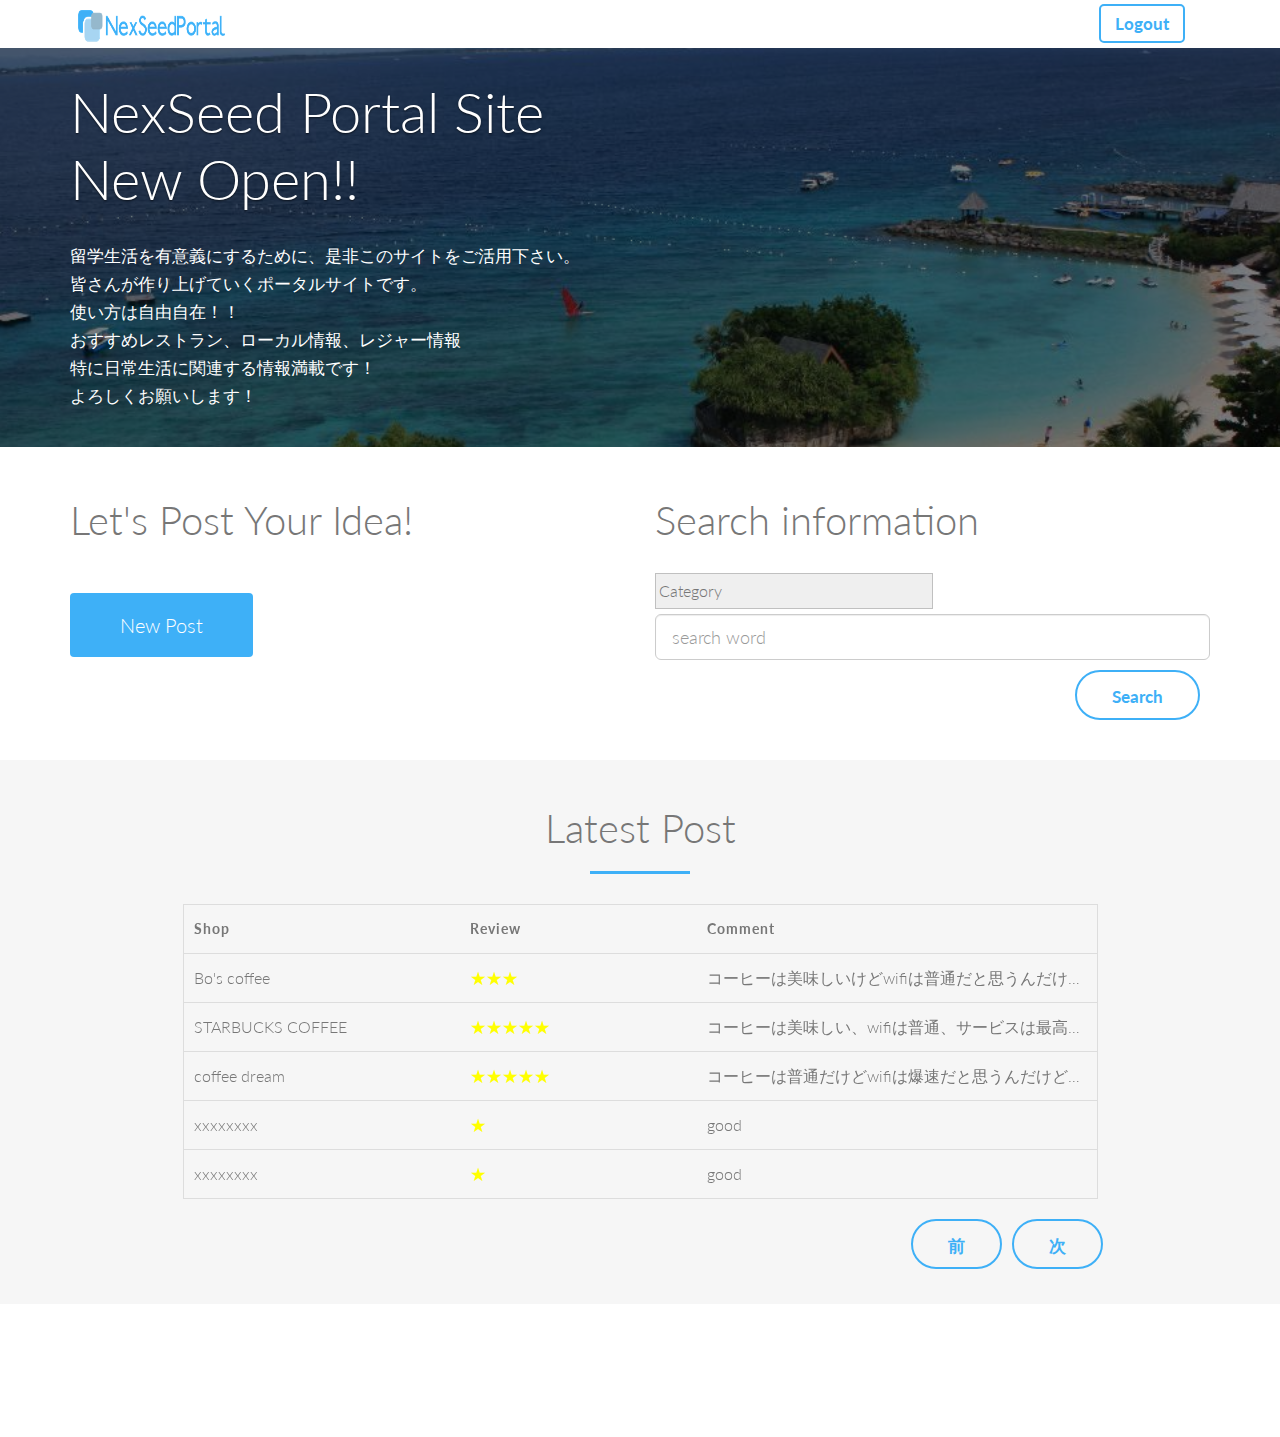
==== design/index.html @ 10ab0c8d "★の色変更 color: #ffff00" ====
<!DOCTYPE html>
<html lang="ja">
<head>

<!-- /.website title -->
<title>NexSeed Portal</title>
<meta name="viewport" content="width=device-width, initial-scale=1, maximum-scale=1, user-scalable=no">
<meta charset="UTF-8">

<!-- CSS Files -->
<link href="../asset/css/bootstrap.css" rel="stylesheet" media="screen"><link href="../asset/css/font-awesome.css" rel="stylesheet">
<link href="../asset/fonts/icon-7-stroke/css/pe-icon-7-stroke.css" rel="stylesheet">
<link href="../asset/css/animate.css" rel="stylesheet" media="screen">
<link href="../asset/css/owl.theme.css" rel="stylesheet">
<link href="../asset/css/owl.carousel.css" rel="stylesheet">

<!-- Colors -->
<link href="../asset/css/css-index.css" rel="stylesheet" media="screen">
<!-- <link href="css/css-index-green.css" rel="stylesheet" media="screen"> -->
<!-- <link href="css/css-index-purple.css" rel="stylesheet" media="screen"> -->
<!-- <link href="css/css-index-red.css" rel="stylesheet" media="screen"> -->
<!-- <link href="css/css-index-orange.css" rel="stylesheet" media="screen"> -->
<!-- <link href="css/css-index-yellow.css" rel="stylesheet" media="screen"> -->

<!-- Google Fonts -->
<link rel="stylesheet" href="http://fonts.googleapis.com/css?family=Lato:100,300,400,700,900,100italic,300italic,400italic,700italic,900italic" />

</head>
  
<body data-spy="scroll" data-target="#navbar-scroll">
	<!-- さとしさん担当 -->
<div id="menu">
	<nav class="navbar-wrapper navbar-default" role="navigation">
		<div class="container">
			  <div class="navbar-header">
				<!-- <button type="button" class="navbar-toggle" data-toggle="collapse" data-target=".navbar-backyard">
				  <span class="sr-only">Toggle navigation</span>
				  <span class="icon-bar"></span>
				  <span class="icon-bar"></span>
				  <span class="icon-bar"></span>
				</button> -->
				<a class="navbar-brand site-name" href="#"><img src="../asset/images/nex.png" alt="logo"></a>
			  </div>
	 		<!-- NAVIGATION -->
			  <div id="navbar-scroll" class="collapse navbar-collapse navbar-backyard navbar-right">
				<ul class="nav navbar-nav">
				<li>
					<div class="btn-section"><a href="join/index.html" button type="button" class="btn-default2">Logout</a></div>
				</li>
				</ul>
			  </div>
		</div>
	</nav>
</div>

<div id="preloader"></div>
<div id="top"></div>

<!-- /.parallax full screen background image -->
<div class="fullscreen landing parallax" style="background-image:url('../asset/images/top_image.jpg');" data-img-width="2000" data-img-height="1333" data-diff="100">
	
	<div class="overlay">
		<div class="container">
			<div class="row">
				<div class="col-md-7">
					<!-- /.main title -->
						<h1 class="wow fadeInLeft">
						NexSeed Portal Site<br>New Open!!
						</h1>

					<!-- /.header paragraph -->
					<div class="landing-text wow fadeInUp">
						<p>留学生活を有意義にするために、是非このサイトをご活用下さい。<br>
						皆さんが作り上げていくポータルサイトです。<br>
						使い方は自由自在！！<br>
						おすすめレストラン、ローカル情報、レジャー情報<br>
						特に日常生活に関連する情報満載です！<br>
						よろしくお願いします！</p>
					</div>

				</div>
			</div>
		</div> 
	</div> 
</div>
 



<!-- /.intro section -->
<div id="intro">
	<div class="container">
		<div class="row">
			<!-- /.intro content -->
			<form method="get" action="" role="form" name="search">
				<div class="new-post col-md-6 wow slideInRight">
					<h2>Let's Post Your Idea!</h2>
					<div class="download-cta wow fadeInLeft">
					<a class="btn-secondary" href="add.html">New Post</a>
					</div>
				</div>
				<div class="search col-md-6 wow slideInRight">
					<h2>Search information</h2>
					<div class="btn-section dropdown fadeInLeft">
						<select class="category" name="category">
							<option value="1">Category</option>
							<option value="2">レストラン</option>
							<option value="3">スーパー</option>
							<option value="4">商業施設</option>
							<option value="5">レジャー</option>
						</select>
						<input type="text" name="search" placeholder="search word" class="form-control input-lg" value="">
						<a href="#1st"><input type="button" class="btn-default" value="Search"></a>
					</div>
				</div>
			</form>
		</div>
	</div>
</div>

<!-- /.feature section -->
<div id="feature">
	<div class="container">
		<div class="text-center">
			<h2 id="1st" class="wow fadeInLeft">Latest Post</h2>
			<div class="title-line wow fadeInRight"></div>
		</div>
		<div class="row">
			<div class="col-sm-10 col-sm-offset-1">	
			   <div id="owl-testi" class="owl-carousel owl-theme wow fadeInUp">
					<!-- /.testimonial 1 -->
					<div class="testi-item">
						<div class="box">
							<table class="list">
								<thead>
									<tr>
										<th>Shop</th>
										<th>Review</th>
										<th>Comment</th>
									</tr>
								</thead>
								<tbody class="list-body text-overflow">
									<tr data-href="show.html">
										<td data-label="shop">Bo's coffee</td>
										<td class="review" data-label="review">★★★</td>
										<td data-label="comment">コーヒーは美味しいけどwifiは普通だと思うんだけどどちらかといえばそうではないかもしれない</td>
									</tr>
									<tr data-href="show.html">
										<td data-label="shop">STARBUCKS COFFEE</td>
										<td class="review" data-label="review">★★★★★</td>
										<td data-label="comment">コーヒーは美味しい、wifiは普通、サービスは最高だと思うんだけどどちらかといえばそうではないかもしれない</td>
									</tr>
									<tr data-href="show.html">
										<td data-label="shop">coffee dream</td>
										<td class="review" data-label="review">★★★★★</td>
										<td data-label="comment">コーヒーは普通だけどwifiは爆速だと思うんだけどどちらかといえばそうではないかもしれない</td>
									</tr>
									<tr data-href="show.html">
										<td data-label="shop">xxxxxxxx</td>
										<td class="review" data-label="review">★</td>
										<td data-label="comment">good</td>
									</tr>
									<tr data-href="show.html">
										<td data-label="shop">xxxxxxxx</td>
										<td class="review" data-label="review">★</td>
										<td data-label="comment">good</td>
									</tr>
								</tbody>
							</table>
						</div>
					</div>
				</div>
				<div class="btn-section">
					<a href="" class="btn-default" style="float:right">次</a>
					<a href="" class="btn-default" style="float:right">前</a>
				</div>
			</div>	
		</div>
	</div>
</div>

<!-- /.testimonial section -->
<!-- <div id="testi">
	<div class="container">	
	</div>
</div>
 --><!-- /.footer -->
<footer id="footer">
	<div class="container">
		<div class="col-sm-4 col-sm-offset-4">
			<!-- /.social links -->
				<div class="social text-center">
					<ul>
						<li><a class="wow fadeInUp" href="https://twitter.com/NexSeed_Cebu?lang=ja" target="_blank"><i class="fa fa-twitter"></i></a></li>
						<li><a class="wow fadeInUp" href="https://www.facebook.com/NexSeed/?ref=br_rs" target="_blank" data-wow-delay="0.2s"><i class="fa fa-facebook"></i></a></li>
					</ul>
				</div>	
			<div class="text-center wow fadeInUp" style="font-size: 14px;">Copyright Nexseed Portal 2016</div>
			<a href="#" class="scrollToTop"><i class="pe-7s-up-arrow pe-va"></i></a>
		</div>	
	</div>	
</footer>
	
	<!-- /.javascript files -->
    <script src="../asset/js/jquery.js"></script>
    <script src="../asset/js/bootstrap.js"></script>
    <script src="../asset/js/custom.js"></script>
    <script src="../asset/js/jquery.sticky.js"></script>
	<script src="../asset/js/wow.min.js"></script>
	<script src="../asset/js/owl.carousel.min.js"></script>
	<script>
		new WOW().init();
	</script>
  </body>
</html>
---- asset/fonts/icon-7-stroke/css/pe-icon-7-stroke.css ----
@font-face {
	font-family: 'Pe-icon-7-stroke';
	src:url('../fonts/Pe-icon-7-stroke.eot?-2irksn');
	src:url('../fonts/Pe-icon-7-stroke.eot?#iefix-2irksn') format('embedded-opentype'),
		url('../fonts/Pe-icon-7-stroke.woff?-2irksn') format('woff'),
		url('../fonts/Pe-icon-7-stroke.ttf?-2irksn') format('truetype'),
		url('../fonts/Pe-icon-7-stroke.svg?-2irksn#Pe-icon-7-stroke') format('svg');
	font-weight: normal;
	font-style: normal;
}

[class^="pe-7s-"], [class*=" pe-7s-"] {
	display: inline-block;
	font-family: 'Pe-icon-7-stroke';
	speak: none;
	font-style: normal;
	font-weight: normal;
	font-variant: normal;
	text-transform: none;
	line-height: 1;

	/* Better Font Rendering =========== */
	-webkit-font-smoothing: antialiased;
	-moz-osx-font-smoothing: grayscale;
}

.pe-7s-cloud-upload:before {
	content: "\e68a";
}
.pe-7s-cash:before {
	content: "\e68c";
}
.pe-7s-close:before {
	content: "\e680";
}
.pe-7s-bluetooth:before {
	content: "\e68d";
}
.pe-7s-cloud-download:before {
	content: "\e68b";
}
.pe-7s-way:before {
	content: "\e68e";
}
.pe-7s-close-circle:before {
	content: "\e681";
}
.pe-7s-id:before {
	content: "\e68f";
}
.pe-7s-angle-up:before {
	content: "\e682";
}
.pe-7s-wristwatch:before {
	content: "\e690";
}
.pe-7s-angle-up-circle:before {
	content: "\e683";
}
.pe-7s-world:before {
	content: "\e691";
}
.pe-7s-angle-right:before {
	content: "\e684";
}
.pe-7s-volume:before {
	content: "\e692";
}
.pe-7s-angle-right-circle:before {
	content: "\e685";
}
.pe-7s-users:before {
	content: "\e693";
}
.pe-7s-angle-left:before {
	content: "\e686";
}
.pe-7s-user-female:before {
	content: "\e694";
}
.pe-7s-angle-left-circle:before {
	content: "\e687";
}
.pe-7s-up-arrow:before {
	content: "\e695";
}
.pe-7s-angle-down:before {
	content: "\e688";
}
.pe-7s-switch:before {
	content: "\e696";
}
.pe-7s-angle-down-circle:before {
	content: "\e689";
}
.pe-7s-scissors:before {
	content: "\e697";
}
.pe-7s-wallet:before {
	content: "\e600";
}
.pe-7s-safe:before {
	content: "\e698";
}
.pe-7s-volume2:before {
	content: "\e601";
}
.pe-7s-volume1:before {
	content: "\e602";
}
.pe-7s-voicemail:before {
	content: "\e603";
}
.pe-7s-video:before {
	content: "\e604";
}
.pe-7s-user:before {
	content: "\e605";
}
.pe-7s-upload:before {
	content: "\e606";
}
.pe-7s-unlock:before {
	content: "\e607";
}
.pe-7s-umbrella:before {
	content: "\e608";
}
.pe-7s-trash:before {
	content: "\e609";
}
.pe-7s-tools:before {
	content: "\e60a";
}
.pe-7s-timer:before {
	content: "\e60b";
}
.pe-7s-ticket:before {
	content: "\e60c";
}
.pe-7s-target:before {
	content: "\e60d";
}
.pe-7s-sun:before {
	content: "\e60e";
}
.pe-7s-study:before {
	content: "\e60f";
}
.pe-7s-stopwatch:before {
	content: "\e610";
}
.pe-7s-star:before {
	content: "\e611";
}
.pe-7s-speaker:before {
	content: "\e612";
}
.pe-7s-signal:before {
	content: "\e613";
}
.pe-7s-shuffle:before {
	content: "\e614";
}
.pe-7s-shopbag:before {
	content: "\e615";
}
.pe-7s-share:before {
	content: "\e616";
}
.pe-7s-server:before {
	content: "\e617";
}
.pe-7s-search:before {
	content: "\e618";
}
.pe-7s-film:before {
	content: "\e6a5";
}
.pe-7s-science:before {
	content: "\e619";
}
.pe-7s-disk:before {
	content: "\e6a6";
}
.pe-7s-ribbon:before {
	content: "\e61a";
}
.pe-7s-repeat:before {
	content: "\e61b";
}
.pe-7s-refresh:before {
	content: "\e61c";
}
.pe-7s-add-user:before {
	content: "\e6a9";
}
.pe-7s-refresh-cloud:before {
	content: "\e61d";
}
.pe-7s-paperclip:before {
	content: "\e69c";
}
.pe-7s-radio:before {
	content: "\e61e";
}
.pe-7s-note2:before {
	content: "\e69d";
}
.pe-7s-print:before {
	content: "\e61f";
}
.pe-7s-network:before {
	content: "\e69e";
}
.pe-7s-prev:before {
	content: "\e620";
}
.pe-7s-mute:before {
	content: "\e69f";
}
.pe-7s-power:before {
	content: "\e621";
}
.pe-7s-medal:before {
	content: "\e6a0";
}
.pe-7s-portfolio:before {
	content: "\e622";
}
.pe-7s-like2:before {
	content: "\e6a1";
}
.pe-7s-plus:before {
	content: "\e623";
}
.pe-7s-left-arrow:before {
	content: "\e6a2";
}
.pe-7s-play:before {
	content: "\e624";
}
.pe-7s-key:before {
	content: "\e6a3";
}
.pe-7s-plane:before {
	content: "\e625";
}
.pe-7s-joy:before {
	content: "\e6a4";
}
.pe-7s-photo-gallery:before {
	content: "\e626";
}
.pe-7s-pin:before {
	content: "\e69b";
}
.pe-7s-phone:before {
	content: "\e627";
}
.pe-7s-plug:before {
	content: "\e69a";
}
.pe-7s-pen:before {
	content: "\e628";
}
.pe-7s-right-arrow:before {
	content: "\e699";
}
.pe-7s-paper-plane:before {
	content: "\e629";
}
.pe-7s-delete-user:before {
	content: "\e6a7";
}
.pe-7s-paint:before {
	content: "\e62a";
}
.pe-7s-bottom-arrow:before {
	content: "\e6a8";
}
.pe-7s-notebook:before {
	content: "\e62b";
}
.pe-7s-note:before {
	content: "\e62c";
}
.pe-7s-next:before {
	content: "\e62d";
}
.pe-7s-news-paper:before {
	content: "\e62e";
}
.pe-7s-musiclist:before {
	content: "\e62f";
}
.pe-7s-music:before {
	content: "\e630";
}
.pe-7s-mouse:before {
	content: "\e631";
}
.pe-7s-more:before {
	content: "\e632";
}
.pe-7s-moon:before {
	content: "\e633";
}
.pe-7s-monitor:before {
	content: "\e634";
}
.pe-7s-micro:before {
	content: "\e635";
}
.pe-7s-menu:before {
	content: "\e636";
}
.pe-7s-map:before {
	content: "\e637";
}
.pe-7s-map-marker:before {
	content: "\e638";
}
.pe-7s-mail:before {
	content: "\e639";
}
.pe-7s-mail-open:before {
	content: "\e63a";
}
.pe-7s-mail-open-file:before {
	content: "\e63b";
}
.pe-7s-magnet:before {
	content: "\e63c";
}
.pe-7s-loop:before {
	content: "\e63d";
}
.pe-7s-look:before {
	content: "\e63e";
}
.pe-7s-lock:before {
	content: "\e63f";
}
.pe-7s-lintern:before {
	content: "\e640";
}
.pe-7s-link:before {
	content: "\e641";
}
.pe-7s-like:before {
	content: "\e642";
}
.pe-7s-light:before {
	content: "\e643";
}
.pe-7s-less:before {
	content: "\e644";
}
.pe-7s-keypad:before {
	content: "\e645";
}
.pe-7s-junk:before {
	content: "\e646";
}
.pe-7s-info:before {
	content: "\e647";
}
.pe-7s-home:before {
	content: "\e648";
}
.pe-7s-help2:before {
	content: "\e649";
}
.pe-7s-help1:before {
	content: "\e64a";
}
.pe-7s-graph3:before {
	content: "\e64b";
}
.pe-7s-graph2:before {
	content: "\e64c";
}
.pe-7s-graph1:before {
	content: "\e64d";
}
.pe-7s-graph:before {
	content: "\e64e";
}
.pe-7s-global:before {
	content: "\e64f";
}
.pe-7s-gleam:before {
	content: "\e650";
}
.pe-7s-glasses:before {
	content: "\e651";
}
.pe-7s-gift:before {
	content: "\e652";
}
.pe-7s-folder:before {
	content: "\e653";
}
.pe-7s-flag:before {
	content: "\e654";
}
.pe-7s-filter:before {
	content: "\e655";
}
.pe-7s-file:before {
	content: "\e656";
}
.pe-7s-expand1:before {
	content: "\e657";
}
.pe-7s-exapnd2:before {
	content: "\e658";
}
.pe-7s-edit:before {
	content: "\e659";
}
.pe-7s-drop:before {
	content: "\e65a";
}
.pe-7s-drawer:before {
	content: "\e65b";
}
.pe-7s-download:before {
	content: "\e65c";
}
.pe-7s-display2:before {
	content: "\e65d";
}
.pe-7s-display1:before {
	content: "\e65e";
}
.pe-7s-diskette:before {
	content: "\e65f";
}
.pe-7s-date:before {
	content: "\e660";
}
.pe-7s-cup:before {
	content: "\e661";
}
.pe-7s-culture:before {
	content: "\e662";
}
.pe-7s-crop:before {
	content: "\e663";
}
.pe-7s-credit:before {
	content: "\e664";
}
.pe-7s-copy-file:before {
	content: "\e665";
}
.pe-7s-config:before {
	content: "\e666";
}
.pe-7s-compass:before {
	content: "\e667";
}
.pe-7s-comment:before {
	content: "\e668";
}
.pe-7s-coffee:before {
	content: "\e669";
}
.pe-7s-cloud:before {
	content: "\e66a";
}
.pe-7s-clock:before {
	content: "\e66b";
}
.pe-7s-check:before {
	content: "\e66c";
}
.pe-7s-chat:before {
	content: "\e66d";
}
.pe-7s-cart:before {
	content: "\e66e";
}
.pe-7s-camera:before {
	content: "\e66f";
}
.pe-7s-call:before {
	content: "\e670";
}
.pe-7s-calculator:before {
	content: "\e671";
}
.pe-7s-browser:before {
	content: "\e672";
}
.pe-7s-box2:before {
	content: "\e673";
}
.pe-7s-box1:before {
	content: "\e674";
}
.pe-7s-bookmarks:before {
	content: "\e675";
}
.pe-7s-bicycle:before {
	content: "\e676";
}
.pe-7s-bell:before {
	content: "\e677";
}
.pe-7s-battery:before {
	content: "\e678";
}
.pe-7s-ball:before {
	content: "\e679";
}
.pe-7s-back:before {
	content: "\e67a";
}
.pe-7s-attention:before {
	content: "\e67b";
}
.pe-7s-anchor:before {
	content: "\e67c";
}
.pe-7s-albums:before {
	content: "\e67d";
}
.pe-7s-alarm:before {
	content: "\e67e";
}
.pe-7s-airplay:before {
	content: "\e67f";
}
---- asset/css/css-index.css ----
/**
* Backyard
* Landing Page Template
* Author: MoxDesign - http://www.moxdesign.com
**/

html, body {
	width: 100%;
	overflow-x: hidden;
}
body {
	height:100%;
	font-family: "Lato", "Serif";
	font-weight: 300;
	padding:0;
	margin:0;
	font-size:16px;
	line-height: 28px;
	color: #777; 
	background: #fff;
	overflow-x:hidden;
	position: relative;
}
h1 { font-size: 3em; line-height:1.2em; margin:0 0 .3em; }
h2 { font-size: 1.8em; line-height:1.4em; margin:0 0 .3em;  }
h3 { font-size: 1.4em; line-height:1.4em; }
h4 { font-size: 1.25em; line-height:1.4em;}
h5 { font-size: 1.1em; line-height:1.4em; }
h6 { font-size: 1em; line-height:1.2em; }

h1 a, h2 a, h3 a, h4 a, h5 a, h6 a {
	text-decoration: none
}	 
p { 
	padding: 0 0 1em;
	margin:0;
}
a {
	color: #3eb0f7;
	outline: 0;
	font-weight: bold;
	-webkit-transition: all .8s ease;
	transition: all .8s ease;
} 
a:hover {
	text-decoration: none;
	color: #1f2222;
	-webkit-transition: all .8s ease;
	transition: all .8s ease;
}
.highlight {
	color: #3eb0f7;
}
#preloader { 
	position: fixed; 
	left: 0; 
	top: 0; 
	z-index: 999; 
	width: 100%; 
	height: 100%; 
	overflow: visible; 
	background: #fff url(../images/loading.gif) no-repeat center center;
}
.fullscreen {
    width:100%;
    min-height:100%;
	background-repeat:no-repeat;
    background-position:50% 50%;
    background-position:50% 50%\9 !important;
}
.overlay {
    background-color: rgba(0, 0, 0, 0.5);
    position: relative;
    width: 100%;
    height: 100%;
    display: block;
}
#menu {
	z-index: 99;
}
.navbar-default {
	background: rgba(255, 255, 255, 0.95);
	box-shadow: 0px 0.5px 2px #cecece;
}
.navbar-default .navbar-brand {
    padding: 7px;
}
.navbar-default .navbar-nav > li > a {
    color: #777;
	font-weight: 500;
}
.navbar-default .navbar-nav > li > a:hover,
.navbar-default .navbar-nav > li > a:focus {
    color: #3eb0f7;
}
.navbar-default .navbar-nav > .active > a, 
.navbar-default .navbar-nav > .active > a:hover, 
.navbar-default .navbar-nav > .active > a:focus {
	background: transparent;
    color: #3eb0f7;
}
.btn-default {
	font-size: 17px;
	margin: 10px 0 10px;
	margin-right: 10px;
	line-height: 20px;
	padding: 15px 35px;
	height: 50px;
	border: 2px solid #3eb0f7;
	background: transparent;
	transition: all 0.4s;
	color: #3eb0f7;
	border-radius: 100px;
	font-weight:bold;
	float: right;
}

.btn-default2 {
	font-size: 17px;
 	margin: 10px 0 10px;
 	margin-right: 10px;
 	line-height: 20px;
 	padding: 7px 14px;
 	height: 50px;
 	border: 2px solid #3eb0f7;
 	background: transparent;
 	transition: all 0.4s;
	color: #3eb0f7;
	border-radius: 5px;
}


.btn-default:hover, .btn-default:focus, .btn-default:active, .btn-default.active, .open > .dropdown-toggle.btn-default {
	border: 2px solid #3eb0f7;
	background: #3eb0f7;
	color: white;
}

.btn-default2:hover, .btn-default2:focus, .btn-default2:active, .btn-default2.active, .open > .dropdown-toggle.btn-default2 {
	border: 2px solid #3eb0f7;
	background: #3eb0f7;
	color: white;
}

.btn-primary {
	font-size: 17px;
	margin: 30px 0 10px;
	margin-right: 10px;
	line-height: 20px;
	padding: 15px 35px;
	height: 50px;
	border: 2px solid #3eb0f7;
	background: #3eb0f7;
	transition: all 0.4s;
	color: white;
	border-radius: 100px;
}
.btn-primary:hover, .btn-primary:focus, .btn-primary:active, .btn-primary.active, .open > .dropdown-toggle.btn-primary {
	border: 2px solid #3eb0f7;
	background: transparent;
	color: #3eb0f7;
}
.btn-secondary {
	font-size: 20px;
	font-weight: 300;
	line-height: 20px;
	padding: 20px 50px;
	height: 65px;
	border: none;
	background: #3eb0f7;
	transition: all 0.4s;
	color: white;
	border-radius: 4px;
}

.btn-secondary:hover, .btn-secondary:focus, .btn-secondary:active, .btn-secondary.active, .open > .dropdown-toggle.btn-secondary {
	background: #1f96e0;
	color: white
}

.site-name img {
	width: 150px; 
	height: 37px
}
.logo {
	margin: 100px 0 40px 0;
}
.logo img{
	width: 150px; 
	height: 37px
}
.landing h1{
	font-size: 56px;
	font-weight: 300;
	color: #fff;
	margin: 30px 0 30px 0;
	text-shadow: 0 1px 2px rgba(0, 0, 0, .6);
}
.landing p, .landing h2 {
	color: #fff;
}
.landing-text {
	margin-bottom: 20px;
}
.landing-text p {
	font-size: 17px !important; 
}
.head-btn {
	margin-bottom: 150px;
}
.option {
	text-transform: uppercase;
	padding: 5px;
	min-width: 80px;
	margin-right: 5px;
	transition: all 0.4s;
	font-size: 14px;
	color: #fff;
}
.signup-header {
	margin: 150px 0 100px;
	background: rgba(255,255,255,0.2);
	border-radius: 4px;
	padding-left: 20px;
	padding-right: 20px;
	padding-bottom: 75px;
}
.signup-header h3{
	padding: 20px 0 10px;
	color: white;
	font-weight: 300;
}
.form-header input {
	position: relative;
	padding: 5px 15px;
}
.form-header .form-control {
	border-radius: 0;
	border: solid 1px #dadada;
	background-color: #fff;
	color: #333;
	height: 55px;
}
.form-header .btn {
	border-radius: 0;
	height: 55px;
	width: 47%;
	background-color: #3eb0f7;
	color: white;
	font-size: 17px !important;
	padding: 0 33px;
	border: none;
	margin: 0;
	-webkit-transition: all .8s ease;
	transition: all .8s ease;
}
.form-header .btn:hover {
	background-color: #1f96e0;
	-webkit-transition: all .8s ease;
	transition: all .8s ease;
}
.privacy {
	padding-top: 0;
	font-size: 13px;
}
.signup-header p {
	color: white;
}
.privacy a {
	text-decoration: underline;
	color: white;
	font-weight: 300;
}
#policy {
	padding: 100px 0 70px;
}
#intro {
	padding: 30px 0 30px;
}
#intro h2 {
	font-size: 40px;
	font-weight: 300;
	margin: 15px 0 15px 0;
}
.intro-pic {
	margin-top: 20px;
}
.btn-section {
	padding-top: 10px;
	padding-bottom: 10px;
}
#feature {
	padding-top: 25px;
	padding-bottom: 25px;
	background: #f6f6f6;
}
#feature h2 {
	margin: 15px 0 15px 0;
	font-size: 40px;
	font-weight: 300;
}
#feature .feature-title p {
	font-size: 18px;
}
.row-feat {
	padding-top: 50px;
}
.feat-list {
	margin-top: 40px;
}
.feat-list i {
	font-size: 48px;
	float: left;
	width: 20%;
	color: #555;
	height: 100%;
	position: relative;
	opacity: 0.6;
	-webkit-transition: all .8s ease;
	transition: all .8s ease;
}
.feat-list:hover i {
	color: #3eb0f7;
	-webkit-transition: all .8s ease;
	transition: all .8s ease;
}
#feature .inner {
	float: left;
	display: inline-block;
	width: 80%;
}
#feature-2 {
	padding: 100px 0 100px;
}
#feature-2 h2 {
	font-size: 40px;
	font-weight: 300;
	margin: 15px 0 15px 0;
}
.feature-2-pic {
	margin-top: 20px;
}
.subscribe {
	color: #fff;
}
.subscribe p {
	margin: 30px auto 30px;
}
.subscribe-form {
	max-width: 400px;
	margin: 50px auto 150px;
	text-align: center;
	overflow: hidden;
}
.subscribe-form form {
	position: relative;
}
.subscribe-form input {
	max-width: 85%;
	position: relative;
	padding: 5px 25px;
}
.subscribe-form .form-control {
	border-radius: 4px 0 0 4px;
	border: none;
	background-color: rgba(255, 255, 255, 0.6);
	color: #333;
	font-size: 1.2em;
	height: 55px;
	width: 50%;
}
.subscribe-form button {
	border-radius: 0 4px 4px 0;
	background-color: #3eb0f7;
	color: #ffffff;
	font-size: 1em;
	line-height: 52px;
	position: absolute;
	top: 0px;
	right: 0px;
	padding: 0 30px;
	margin: 0;
	-webkit-transition: all .8s ease;
	transition: all .8s ease;
}
.subscribe-form .btn {
	height: 55px;
}
.subscribe-form .btn:hover {
	background-color: #1f96e0;
	color: #fff;
	-webkit-transition: all .8s ease;
	transition: all .8s ease;
}
.subscribe-form .form-control::-webkit-input-placeholder {
	color: #333;
}
.subscribe-form .form-control:-moz-placeholder { 
	color: #333;  
}
.subscribe-form .form-control::-moz-placeholder { 
	color: #333;  
}
.subscribe-form .form-control:-ms-input-placeholder {  
	color: #333;  
}
#package {
	padding-top: 100px;
}
.title-line {
    width: 100px;
    height: 3px;
    margin: 0 auto;
    background: #3eb0f7;
}
.price-box {
	border: solid 1px #d1d1d1;
}
.package-option {
	padding: 50px 0 100px;
}
.package-option ul {
	padding: 0;
}
.price-heading h3 {
	margin-top: 0;
}
.price-heading i {
	color: #d1d1d1;
	font-size: 75px;
	margin-top: 20px;
}
.price-group {
	padding: 30px 0 10px;
}
.price-group .dollar {
	font-size: 20px;
	position: relative;
	bottom: 48px;
}
.price-group .price {
	color: #3eb0f7;
	font-size: 90px;
	font-weight: 500;
}
.price-group .time {
	font-size: 18px;
}
.price-feature li {
	margin-left: 30px;
	margin-right: 30px;
	list-style: none;
	border-bottom: solid 1px #d1d1d1;
	line-height: 40px;
}
.btn-price {
	margin: 5px 0 15px;
	font-size: 17px;
	padding: 7px 35px;
	height: 40px;
	background: #3eb0f7;
	transition: all 0.4s;
	color: white;
	border-radius: 4px;	
}
.btn-price:hover {
	background: #1f96e0;
	color: white;
}
#client {
	background: #f6f6f6;
	padding: 70px 0 70px;
}
#client img {
	max-height: 50px;
	margin: 0 20px;
	opacity: 1;
	transition: all 0.3s ease;
	-webkit-transition: all 0.3s ease;
	-moz-transition: all 0.3s ease;
}
#client img:hover {
	opacity: 0.7;
	transition: all 0.3s ease;
	-webkit-transition: all 0.3s ease;
	-moz-transition: all 0.3s ease;
}
#testi {
	padding: 50px 0 50px;
}
.testi-item {
	display: block;
	width: 100%;
	height: auto;
	position: relative;
	margin-top: 30px;
}
.testi-item .box {
	margin-right: 15px;
	margin-left: 15px;
}
.testi-item .box .message {
	padding: 20px;
	font-style: italic;
	line-height: 30px;
	font-weight: 300;
	font-size: 20px;
}
.testi-item .client-pic img {
	width: 70px;
	height: 70px;
	border-radius: 50%;
	max-width: 100%;
}
.testi-item .client-info .client-name {
	margin-top: 10px;
	font-size: 16px;
}
.testi-item .client-info .company {
	font-style: italic;
	color: #3eb0f7;
}
.owl-theme .owl-controls .owl-page span{
	background: #3eb0f7;
}
.video-header {
	margin: 40px 0 30px;
}
.video-embed {
	position: relative;
	padding-top: 56.25%; 
	height: 0;
	background-color: #000000;
	-webkit-box-shadow: 0 5px 15px rgba(0,0,0,0.2);
	box-shadow: 0 5px 15px rgba(0,0,0,0.2);
}
.video-embed iframe {
	position: absolute;
	top: 0;
	left: 0;
	width: 100%;
	height: 100%;
}
.action {
	color: #fff;
}
.action h2 {
	margin-top: 100px;
	font-size: 40px;
	font-weight: 300;
}
.download-cta {
	padding: 50px 0 50px;
}
#contact {
	width: 100%;
	min-height: 100%;
}
#contact  h2{
	color: white;
}
.ul-address a {
	font-weight: normal;
}
.ul-address a:hover {
	color: white;
}
.ul-address li {
	padding-right: 20px; 
	margin-bottom: 8px; 
	list-style: none;
	color: white;
}
.ul-address i {
	margin-left: 15px;
	position: absolute; 
	left: 0;
	color: #3eb0f7; 
	font-size: 25px;
	line-height: 30px;
}
.contact-row {
	margin: 100px 0 100px;
}
#contact-form {
	margin: 0 auto;
}
#contact-form input {
	position: relative;
	padding: 5px 25px;
	width: 100%;
}
#contact-form textarea {
	position: relative;
	padding: 10px 25px;
	width: 100%;
	height: 120px !important;
}
#contact-form .form-control {
	border-radius: 0;
	border: solid 1px #dadada;
	background-color: #fff;
	color: #333;
	font-size: 1.2em;
	height: 55px;
}
#contact-form .btn {
	height: 55px;
	width: 100%;
	background-color: #3eb0f7;
	color: #ffffff;
	font-size: 17px !important;
	line-height: 18px;
	padding: 0 33px;
	border: none;
	border-radius: 0;
	margin: 0;
	-webkit-transition: all .8s ease;
	transition: all .8s ease;
}
#contact-form .btn:hover {
	background-color: #1f96e0;
	-webkit-transition: all .8s ease;
	transition: all .8s ease;
}
#footer {
	background: #fff;
	padding: 25px 0 25px;
}
.social ul {
	padding: 0;
	list-style: none;
}
.social li {
	display: inline-block;
	padding-right: .3em;
	padding-bottom: .3em;
}
.social li a {
	display: block;
	width: 40px;
	height: 40px;
	line-height: 40px;
	color: #3eb0f7;
	border-radius: 50%;
	background: #fff;
	border: solid 1px #3eb0f7;
	-webkit-transition: all .8s ease;
	transition: all .8s ease;
}
.social li a:hover {
	color: #fff;
	background: #3eb0f7;
}
#shortcode-basic {
	padding: 70px 0 10px;
}
#shortcode-button {
	padding: 50px 0 10px;
	width: 100%;
	min-height: 100%;
}
#shortcode-button .form-horizontal {
	padding-left: 20px;
	padding-right: 20px;
}
#shortcode-icon {
	padding: 70px 0 10px;
}
#shortcode-alert {
	padding: 70px 0 10px;
}
#shortcode-table {
	padding: 70px 0 10px;
}
#shortcode-column {
	padding: 50px 0 10px;
}
.social-icons i {
	color: #3eb0f7;
	font-size: 30px;
	line-height: 40px
}
#shortcode-alert {
	padding: 70px 0 30px;
}
.alert { 
	border: none; 
	border-radius: 0; 
	position: relative; 
	font-size: 17px; 
	line-height: 22px; 
	padding: 16px; 
	padding-left: 60px; 
}
.alert i { 
	font-size: 28px; 
	position: absolute; 
	left: 15px; 
	top: 13px; 
} 
.icon-demo i {
	font-size: 70px;
	margin-right: 20px;
}
.table > thead > tr > th { 
	background: #3eb0f7; 
	color: #fff; 
	border-bottom: 0; 
	text-transform: uppercase; 
}
.table > thead > tr > th, 
.table > tbody > tr > td { 
	font-size: 15px; 
	font-weight: 300; 
	padding: 20px 20px; 
}
.table-bg > tbody > tr:nth-child(odd) > td, 
.table-bg > tbody > tr:nth-child(odd) > th { 
	background: #fff; 
}
.table-bg > tbody > tr:nth-child(even) > td, 
.table-bg > tbody > tr:nth-child(even) > th { 
	background: #f6f6f6; 
}
.scrollToTop{
	width: 40px; 
	height: 40px;
	padding: 5px;
	font-size: 30px;
	text-align: center; 
	background: rgba(0, 0, 0, 0.2);
	color: white;
	position: fixed;
	bottom: 20px;
	right: 20px;
	border-radius: 50%;
	display: none;
}
.scrollToTop:hover{
	color: #3eb0f7;
}
.control-group .controls {
	overflow-x: hidden;
}
/* iPads (portrait) ----------- */
@media only screen 
and (min-width : 768px) 
and (max-width : 1024px) 
and (orientation : portrait) {
	.head-btn {
		margin: 50px 0 100px;
	}
	.signup-header {
		margin: 50px 0 100px;
	}
	.price-feature li {
		margin-left: 15px;
		margin-right: 15px;
	}
	.btn-price {
		padding: 7px 25px;
	}
	#intro {
		padding: 30px 0 50px;
	}
	#policy {
		padding: 30px 0 50px;
	}
	#intro h2, #feature-2 h2 {
		text-align: center;
	}
	#intro p, #feature-2 p {
		text-align: center;
	}
	.btn-section {
		text-align: center;
	}
	#feature {
		padding-top: 25px;
	}
	.feature-img {
		margin-top: 0;
	}	
	.row-feat {
		padding-top: 10px;
		padding-bottom: 40px;
	}
	#feature-2 {
		padding: 80px 0 80px;
	}
	.feature-2-pic {
		margin-top: 40px;
	}
	#client img {
		margin: 10px 0 10px;
		max-height: 40px;
	}	
	.video-header {
		margin: 50px 0 30px;
	}
	#bottom-action {
		text-align: center;
	}
	.button-demo li {
		padding-bottom: 50px;
	}
}

/* iPads (landscape) ----------- */
@media only screen 
and (min-width : 768px) 
and (max-width : 1024px) 
and (orientation : landscape) {
	.logo {
		margin: 100px 0 30px 0;
	}
	.landing h1{
		margin: 60px 0 60px 0;
	}	
	.landing-text {
		margin: 60px 0 40px 0;
	}
	.signup-header {
		margin-top: 250px;
	}
	.intro-pic {
		margin-top: 100px;
	}
	.feature-img {
		margin-top: 30px;
	}	
	.feat-list {
		margin-top: 10px;
	}
	.feat-list p {
		font-size: 15px;
	}
	.feature-2-pic {
		margin-top: 50px;
	}
	#client img {
		max-height: 45px;
	}	
	.video-header {
		margin: 50px 0 30px;
	}
}

/* smart-phone ----------- */
@media (max-width: 767px) {
	.logo {
		margin: 40px 0 30px 0;
	}
	.head-btn {
		margin: 30px 0 80px;
	}
	.signup-header {
		margin: 70px 0 80px;
	}
	#intro {
		padding: 70px 0 70px;
	}
	#policy {
		padding: 70px 0 70px;
	}
	#intro h2, #feature-2 h2 {
		font-weight: 150;
		text-align: center;
	}
	#intro p, #feature-2 p {
		text-align: center;
	}
	.btn-section {
		text-align: center;
	}
	#feature {
		padding-top: 25px;
		padding-bottom: 25px;
	}
	.row-feat {
		padding-top: 10px;
		padding-bottom: 40px;
	}
	.feat-list i {
		padding-left: 40px;
	}
	#feature-2 {
		padding: 40px 0 50px;
	}
	.feature-2-pic {
		margin-top: 50px;
	}
	#package {
		padding-top: 80px;
	}
	.package-option {
		padding: 50px 0 50px;
	}
	.price-box {
		margin-bottom: 30px;
	}
	#client img {
		margin: 10px 0 10px;
	}	
	.contact-left {
		margin-bottom: 50px;
	}
	.video-header {
		margin: 50px 0 30px;
	}
	#bottom-action {
		text-align: center;
	}
}	
/* iPhone 6Plus (landscape) ----------- */
@media (max-width: 736px) {
	.feature-img {
		margin-top: 0;
	}
}

/* iPhone 6 (landscape) ----------- */
@media (max-width: 667px) {
	.logo {
		margin: 30px 0 30px 0;
	}
	.landing h1{
		font-size: 50px;
		margin: 10px 0 25px 0;
	}
	.landing-text {
		margin-top: 20px;
	}
	.subscribe p {
		margin: 25px auto 15px;
	}
	.subscribe-form {
		margin: 20px auto 100px;
	}
	.action h2 {
		margin-top: 70px;
	}
	.download-cta {
		padding: 50px 0 50px;
	}
}

/* iPhone 5 (landscape) ----------- */
@media (max-width: 568px){
	.logo {
		margin: 15px 0 15px 0;
	}
	.landing h1{
		font-size: 40px;
		margin: 20px 0 10px 0;
	}
	.landing-text p {
		font-size: 16px !important; 
	}
	#intro {
		padding-top: 50px;
	}
	#policy {
		padding-top: 50px;
	}
	#feature {
		padding-top: 25px;
	}
	.feat-list i {
		padding-left: 20px;
	}
	#feature-2 {
		padding: 50px 0 70px;
	}
	#screenshot {
		padding-top: 70px;
	}	
	.screenshots {
		padding-top: 30px;
		padding-bottom: 70px;
	}
	#testi {
		padding: 70px 0 70px;
	}
	.testi-item .box .message {
		line-height: 25px;
		font-size: 18px;
	}
	.action h2 {
		margin: 50px 0 20px;
	}
	.download-text p {
		line-height: 1.5;	
	}	
}

/* iPhone 4 (landscape) ----------- */
@media (max-width: 480px) {
	.feat-list i {
		padding-left: 5px;
	}
	.action h2 {
		font-size: 30px;
	}
	.button-demo li {
		padding-bottom: 50px;
	}
}

/* smart phone width: 360px ----------- */
@media (max-width: 360px) {
	#intro h2, #feature h2, #feature-2 h2 {
		font-size: 30px;
	}
	.feat-list i {
		padding-left: 0;
	}
	#feature .inner {
		padding-left: 15px;
	}
	.video-header {
		margin: 30px 0 30px;
	}
}

/* iPhone 4/5 (portrait) ----------- */
@media (max-width: 320px) {
	.logo {
		margin: 30px 0 20px 0;
	}
	.landing h1{
		margin: 20px 0 35px 0;
	}
	.btn-default {
		font-size: 16px;
		margin: 30px 0 10px;
		padding: 15px 30px;
		height: 35px;
		border-radius: 80px;
	}
	.btn-primary {
		font-size: 16px;
		margin: 30px 0 10px;
		margin-right: 15px;
		padding: 15px 30px;
		height: 35px;
		border-radius: 80px;
	}
	.subscribe-form {
		margin: 50px auto 110px;
	}
	.subscribe-form input {
		padding: 5px 15px;
	}
	.subscribe-form button {
		padding: 0 15px;
	}
	.action h2 {
		margin: 70px 0 20px;
	}
	.table > thead > tr > th, 
	.table > tbody > tr > td { 
		padding: 20px 10px; 
	}
}

/*ここから追加！！*/

table.list {
	width:100%;
	border-collapse:collapse;
	border-spacing:0;
	border:1px solid #ccc;
	padding:0;
	margin:0;
}

table.list tr {
	border:1px solid #ddd;
	padding:5px;
}

td.review {
	color: #ffff00;
}

/*tbody.list-body td.review:hover {
	background-color: #66ccff;
	color: #fff;
	-webkit-transition: all .8s ease;
	transition: all .8s ease;
	cursor:pointer;
}*/


/*#review > tbody.list-body {
	color: #66ccff;
}*/

tbody.list-body tr:hover {
	background-color: #66ccff;
	color: #fff;
	-webkit-transition: all .8s ease;
	transition: all .8s ease;
	cursor:pointer;
}


table.list th, table td {
	padding:10px;
	text-align:left;
}

table.list th {
	font-size:14px;
	letter-spacing:1px;
}

table.list td {
	overflow: hidden;
	padding: 10px;
	width: 400px;
	max-width: 400px;
	white-space: nowrap;
	text-overflow: ellipsis;
	-webkit-text-overflow: ellipsis;
	-o-text-overflow: ellipsis;
	}





@media screen and (max-width: 600px) {

	table.list {
		border:0;
	}

	table.list thead {
		display:none;
	}

	table.list tr {
		margin-bottom:10px;
		display:block;
		border-bottom:2px solid #ddd;
	}

	table.list td {
		display:block;
		text-align:right;
		font-size:13px;
		border-bottom:1px dotted #ccc;
	}

	table.list td:last-child{
		border-bottom: 0;
	}

	table.list td:before{
		content:attr(data-label);
		float:left;
		font-weight:bold;
	}


}

/*ドロップダウンリスト編集*/

.dropdown select {
	position: relative;
	width: 50%;
	-webkit-appearance: none;
	-moz-appearance: none;
	appearance: none;
	border: 1px solid #c0c0c0;
	padding: 3px;
	cursor: pointer;
	float: left;
}

.new-post {
	float: left;
}

.search {
	float: right;
}

.category {
	margin-bottom: 5px;
}
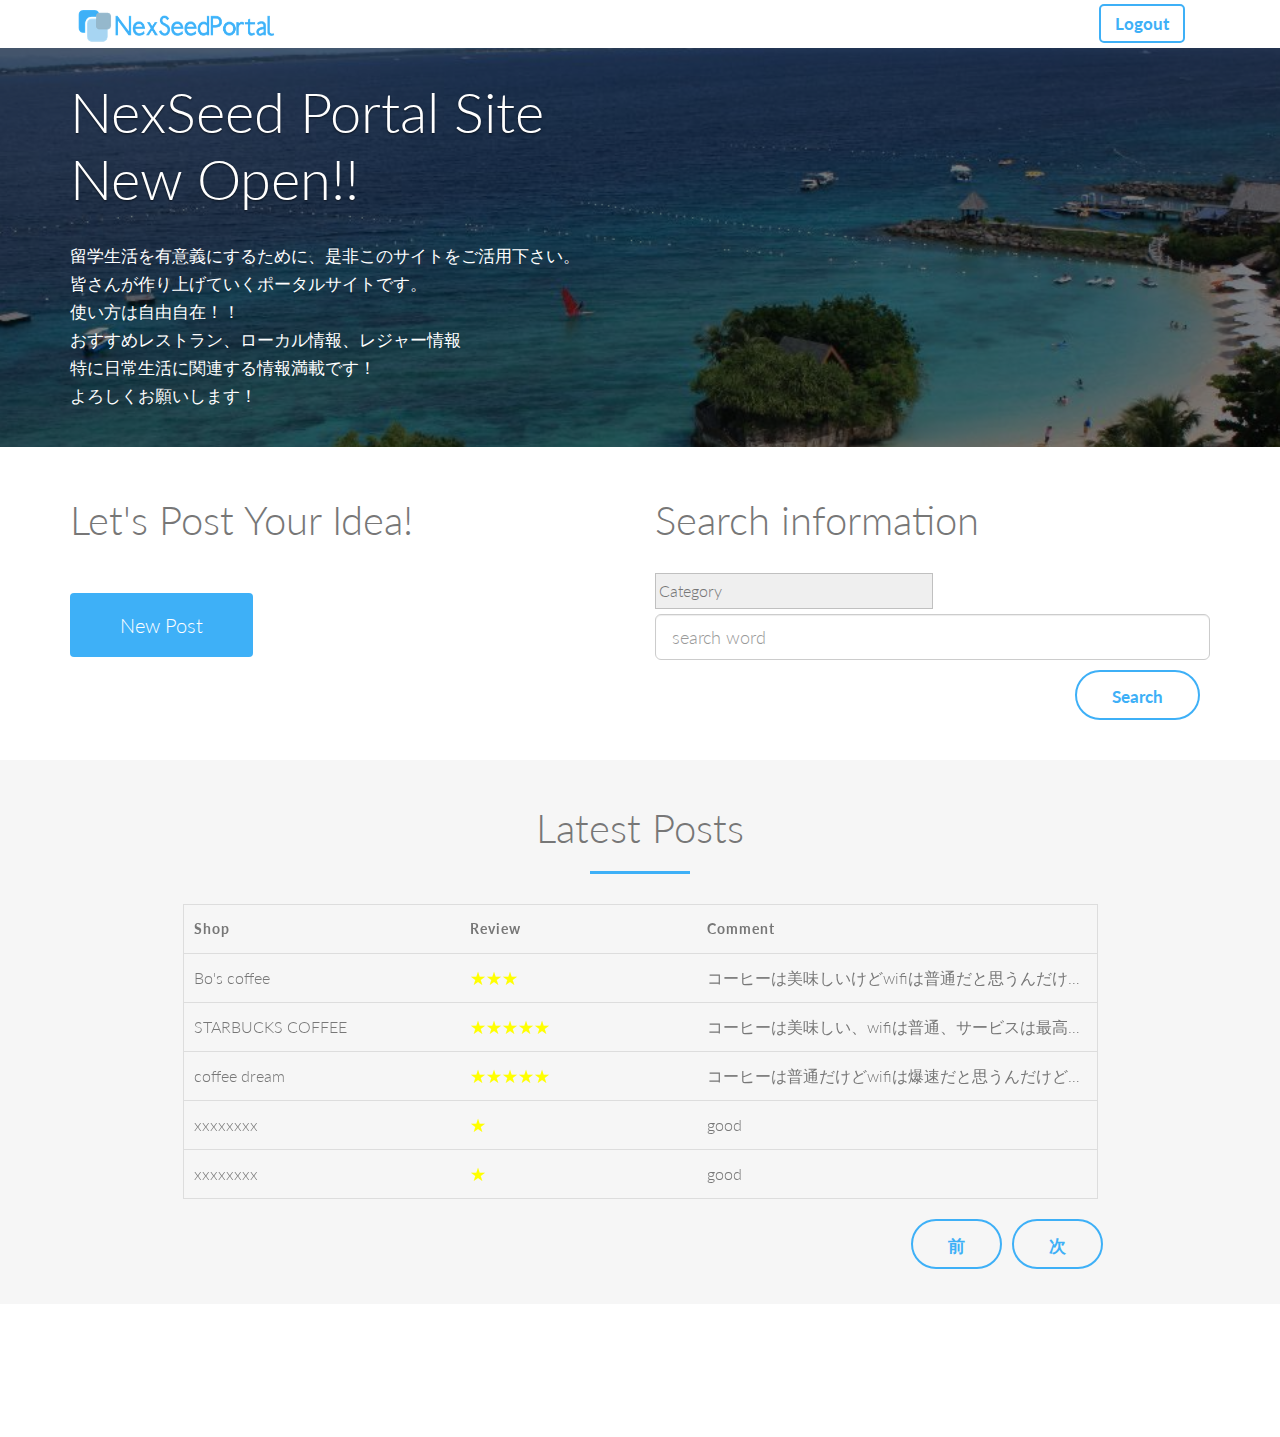
==== commit 180da794: "login.htmlの綴り変更" ====
--- a/design/index.html
+++ b/design/index.html
@@ -122,7 +122,7 @@
 <div id="feature">
 	<div class="container">
 		<div class="text-center">
-			<h2 id="1st" class="wow fadeInLeft">Latest Post</h2>
+			<h2 id="1st" class="wow fadeInLeft">Latest Posts</h2>
 			<div class="title-line wow fadeInRight"></div>
 		</div>
 		<div class="row">
@@ -195,7 +195,7 @@
 						<li><a class="wow fadeInUp" href="https://www.facebook.com/NexSeed/?ref=br_rs" target="_blank" data-wow-delay="0.2s"><i class="fa fa-facebook"></i></a></li>
 					</ul>
 				</div>	
-			<div class="text-center wow fadeInUp" style="font-size: 14px;">Copyright Nexseed Portal 2016</div>
+			<div class="text-center wow fadeInUp" style="font-size: 14px;">Copyright NexSeed Portal since 2016</div>
 			<a href="#" class="scrollToTop"><i class="pe-7s-up-arrow pe-va"></i></a>
 		</div>	
 	</div>	
--- a/asset/css/css-index.css
+++ b/asset/css/css-index.css
@@ -129,6 +129,33 @@
 	border-radius: 5px;
 }
 
+.btn-default3 {
+	font-size: 17px;
+ 	margin: 10px 0 10px;
+ 	margin-right: 10px;
+ 	line-height: 20px;
+ 	padding: 7px 14px;
+ 	height: 40px;
+ 	border: 2px solid #3eb0f7;
+ 	background: blue;
+ 	transition: all 0.4s;
+	color: white;
+	border-radius: 5px;
+}
+
+.btn-default4 {
+	font-size: 17px;
+ 	margin: 10px 0 10px;
+ 	margin-right: 10px;
+ 	line-height: 20px;
+ 	padding: 7px 14px;
+ 	height: 40px;
+ 	border: 2px solid #3eb0f7;
+ 	background: white;
+ 	transition: all 0.4s;
+	color: blue;
+	border-radius: 5px;
+}
 
 .btn-default:hover, .btn-default:focus, .btn-default:active, .btn-default.active, .open > .dropdown-toggle.btn-default {
 	border: 2px solid #3eb0f7;
@@ -179,7 +206,7 @@
 }
 
 .site-name img {
-	width: 150px; 
+	width: 200px; 
 	height: 37px
 }
 .logo {
@@ -1081,6 +1108,10 @@
 	padding:5px;
 }
 
+/*table.list thead:nth-child(1) {
+	background-color: #fff;
+}*/
+
 td.review {
 	color: #ffff00;
 }
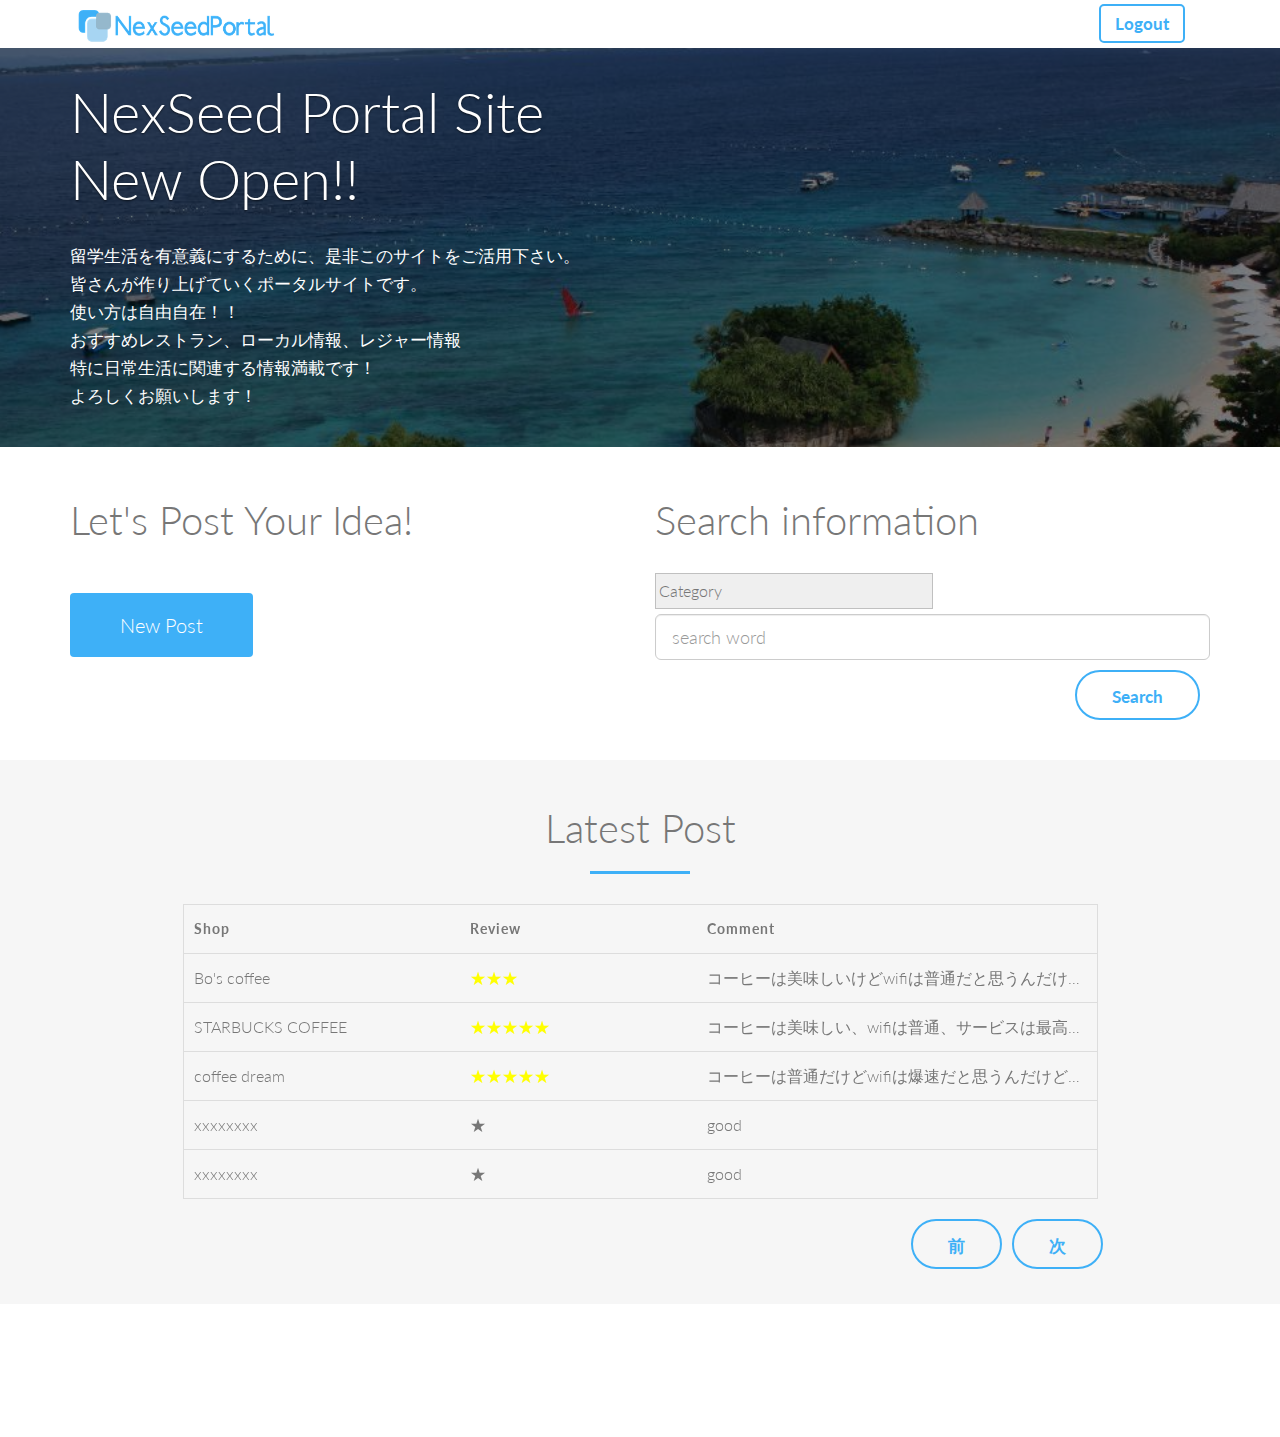
==== commit 3b8c0030: "Merge branch 'master' of https://github.com/daiphone0228/team_mock" ====
--- a/design/index.html
+++ b/design/index.html
@@ -39,7 +39,7 @@
 				  <span class="icon-bar"></span>
 				  <span class="icon-bar"></span>
 				</button> -->
-				<a class="navbar-brand site-name" href="#"><img src="../asset/images/nex.png" alt="logo"></a>
+				<a class="navbar-brand site-name" href="#top"><img src="../asset/images/nex.png" alt="logo"></a>
 			  </div>
 	 		<!-- NAVIGATION -->
 			  <div id="navbar-scroll" class="collapse navbar-collapse navbar-backyard navbar-right">
@@ -92,7 +92,7 @@
 	<div class="container">
 		<div class="row">
 			<!-- /.intro content -->
-			<form method="get" action="" role="form" name="search">
+			<form method="post" action="" role="form" name="search">
 				<div class="new-post col-md-6 wow slideInRight">
 					<h2>Let's Post Your Idea!</h2>
 					<div class="download-cta wow fadeInLeft">
@@ -110,7 +110,7 @@
 							<option value="5">レジャー</option>
 						</select>
 						<input type="text" name="search" placeholder="search word" class="form-control input-lg" value="">
-						<a href="#1st"><input type="button" class="btn-default" value="Search"></a>
+						<input type="submit" class="btn-default" value="Search">
 					</div>
 				</div>
 			</form>
@@ -122,7 +122,7 @@
 <div id="feature">
 	<div class="container">
 		<div class="text-center">
-			<h2 id="1st" class="wow fadeInLeft">Latest Posts</h2>
+			<h2 class="wow fadeInLeft">Latest Post</h2>
 			<div class="title-line wow fadeInRight"></div>
 		</div>
 		<div class="row">
@@ -157,12 +157,12 @@
 									</tr>
 									<tr data-href="show.html">
 										<td data-label="shop">xxxxxxxx</td>
-										<td class="review" data-label="review">★</td>
+										<td data-label="point">★</td>
 										<td data-label="comment">good</td>
 									</tr>
 									<tr data-href="show.html">
 										<td data-label="shop">xxxxxxxx</td>
-										<td class="review" data-label="review">★</td>
+										<td data-label="point">★</td>
 										<td data-label="comment">good</td>
 									</tr>
 								</tbody>
@@ -195,7 +195,7 @@
 						<li><a class="wow fadeInUp" href="https://www.facebook.com/NexSeed/?ref=br_rs" target="_blank" data-wow-delay="0.2s"><i class="fa fa-facebook"></i></a></li>
 					</ul>
 				</div>	
-			<div class="text-center wow fadeInUp" style="font-size: 14px;">Copyright NexSeed Portal since 2016</div>
+			<div class="text-center wow fadeInUp" style="font-size: 14px;">Copyright Nexseed Portal 2016</div>
 			<a href="#" class="scrollToTop"><i class="pe-7s-up-arrow pe-va"></i></a>
 		</div>	
 	</div>	
--- a/asset/css/css-index.css
+++ b/asset/css/css-index.css
@@ -128,7 +128,6 @@
 	color: #3eb0f7;
 	border-radius: 5px;
 }
-
 .btn-default3 {
 	font-size: 17px;
  	margin: 10px 0 10px;
@@ -157,6 +156,7 @@
 	border-radius: 5px;
 }
 
+
 .btn-default:hover, .btn-default:focus, .btn-default:active, .btn-default.active, .open > .dropdown-toggle.btn-default {
 	border: 2px solid #3eb0f7;
 	background: #3eb0f7;
@@ -631,6 +631,7 @@
 	font-size: 1.2em;
 	height: 55px;
 }
+/*確認ボタン*/
 #contact-form .btn {
 	height: 55px;
 	width: 100%;
@@ -645,6 +646,21 @@
 	-webkit-transition: all .8s ease;
 	transition: all .8s ease;
 }
+/*戻るボタン*/
+#contact-form .btn01 {
+	height: 55px;
+	width: 100%;
+	background-color: #e6e6fa;
+	color: #ffffff;
+	font-size: 17px !important;
+	line-height: 18px;
+	padding: 0 33px;
+	border: none;
+	border-radius: 0;
+	margin: 0;
+	-webkit-transition: all .8s ease;
+	transition: all .8s ease;
+}
 #contact-form .btn:hover {
 	background-color: #1f96e0;
 	-webkit-transition: all .8s ease;
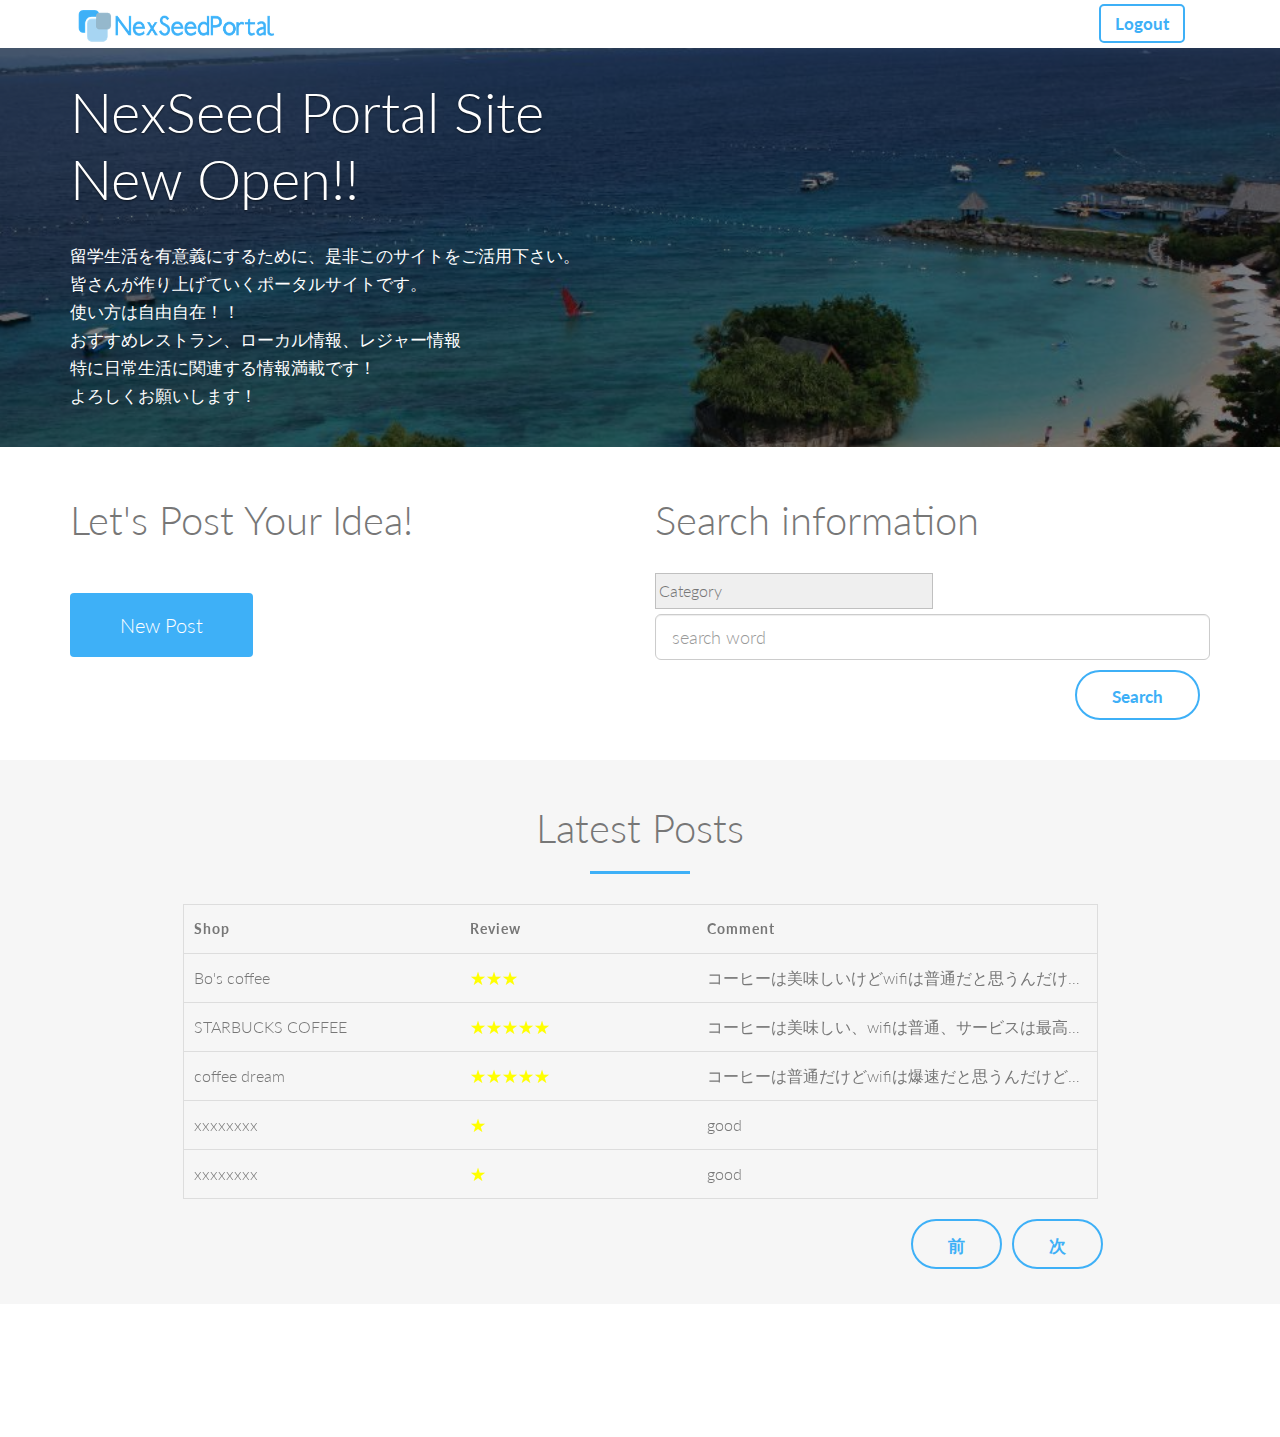
==== commit 6e43279f: "Merge branch 'master' of https://github.com/daiphone0228/team_mock" ====
--- a/design/index.html
+++ b/design/index.html
@@ -39,7 +39,7 @@
 				  <span class="icon-bar"></span>
 				  <span class="icon-bar"></span>
 				</button> -->
-				<a class="navbar-brand site-name" href="#top"><img src="../asset/images/nex.png" alt="logo"></a>
+				<a class="navbar-brand site-name" href="#"><img src="../asset/images/nex.png" alt="logo"></a>
 			  </div>
 	 		<!-- NAVIGATION -->
 			  <div id="navbar-scroll" class="collapse navbar-collapse navbar-backyard navbar-right">
@@ -92,7 +92,7 @@
 	<div class="container">
 		<div class="row">
 			<!-- /.intro content -->
-			<form method="post" action="" role="form" name="search">
+			<form method="get" action="" role="form" name="search">
 				<div class="new-post col-md-6 wow slideInRight">
 					<h2>Let's Post Your Idea!</h2>
 					<div class="download-cta wow fadeInLeft">
@@ -110,7 +110,7 @@
 							<option value="5">レジャー</option>
 						</select>
 						<input type="text" name="search" placeholder="search word" class="form-control input-lg" value="">
-						<input type="submit" class="btn-default" value="Search">
+						<a href="#1st"><input type="button" class="btn-default" value="Search"></a>
 					</div>
 				</div>
 			</form>
@@ -122,7 +122,7 @@
 <div id="feature">
 	<div class="container">
 		<div class="text-center">
-			<h2 class="wow fadeInLeft">Latest Post</h2>
+			<h2 id="1st" class="wow fadeInLeft">Latest Posts</h2>
 			<div class="title-line wow fadeInRight"></div>
 		</div>
 		<div class="row">
@@ -157,12 +157,12 @@
 									</tr>
 									<tr data-href="show.html">
 										<td data-label="shop">xxxxxxxx</td>
-										<td data-label="point">★</td>
+										<td class="review" data-label="review">★</td>
 										<td data-label="comment">good</td>
 									</tr>
 									<tr data-href="show.html">
 										<td data-label="shop">xxxxxxxx</td>
-										<td data-label="point">★</td>
+										<td class="review" data-label="review">★</td>
 										<td data-label="comment">good</td>
 									</tr>
 								</tbody>
@@ -195,7 +195,7 @@
 						<li><a class="wow fadeInUp" href="https://www.facebook.com/NexSeed/?ref=br_rs" target="_blank" data-wow-delay="0.2s"><i class="fa fa-facebook"></i></a></li>
 					</ul>
 				</div>	
-			<div class="text-center wow fadeInUp" style="font-size: 14px;">Copyright Nexseed Portal 2016</div>
+			<div class="text-center wow fadeInUp" style="font-size: 14px;">Copyright NexSeed Portal since 2016</div>
 			<a href="#" class="scrollToTop"><i class="pe-7s-up-arrow pe-va"></i></a>
 		</div>	
 	</div>	
--- a/asset/css/css-index.css
+++ b/asset/css/css-index.css
@@ -156,6 +156,33 @@
 	border-radius: 5px;
 }
 
+.btn-default3 {
+	font-size: 17px;
+ 	margin: 10px 0 10px;
+ 	margin-right: 10px;
+ 	line-height: 20px;
+ 	padding: 7px 14px;
+ 	height: 40px;
+ 	border: 2px solid #3eb0f7;
+ 	background: blue;
+ 	transition: all 0.4s;
+	color: white;
+	border-radius: 5px;
+}
+
+.btn-default4 {
+	font-size: 17px;
+ 	margin: 10px 0 10px;
+ 	margin-right: 10px;
+ 	line-height: 20px;
+ 	padding: 7px 14px;
+ 	height: 40px;
+ 	border: 2px solid #3eb0f7;
+ 	background: white;
+ 	transition: all 0.4s;
+	color: blue;
+	border-radius: 5px;
+}
 
 .btn-default:hover, .btn-default:focus, .btn-default:active, .btn-default.active, .open > .dropdown-toggle.btn-default {
 	border: 2px solid #3eb0f7;
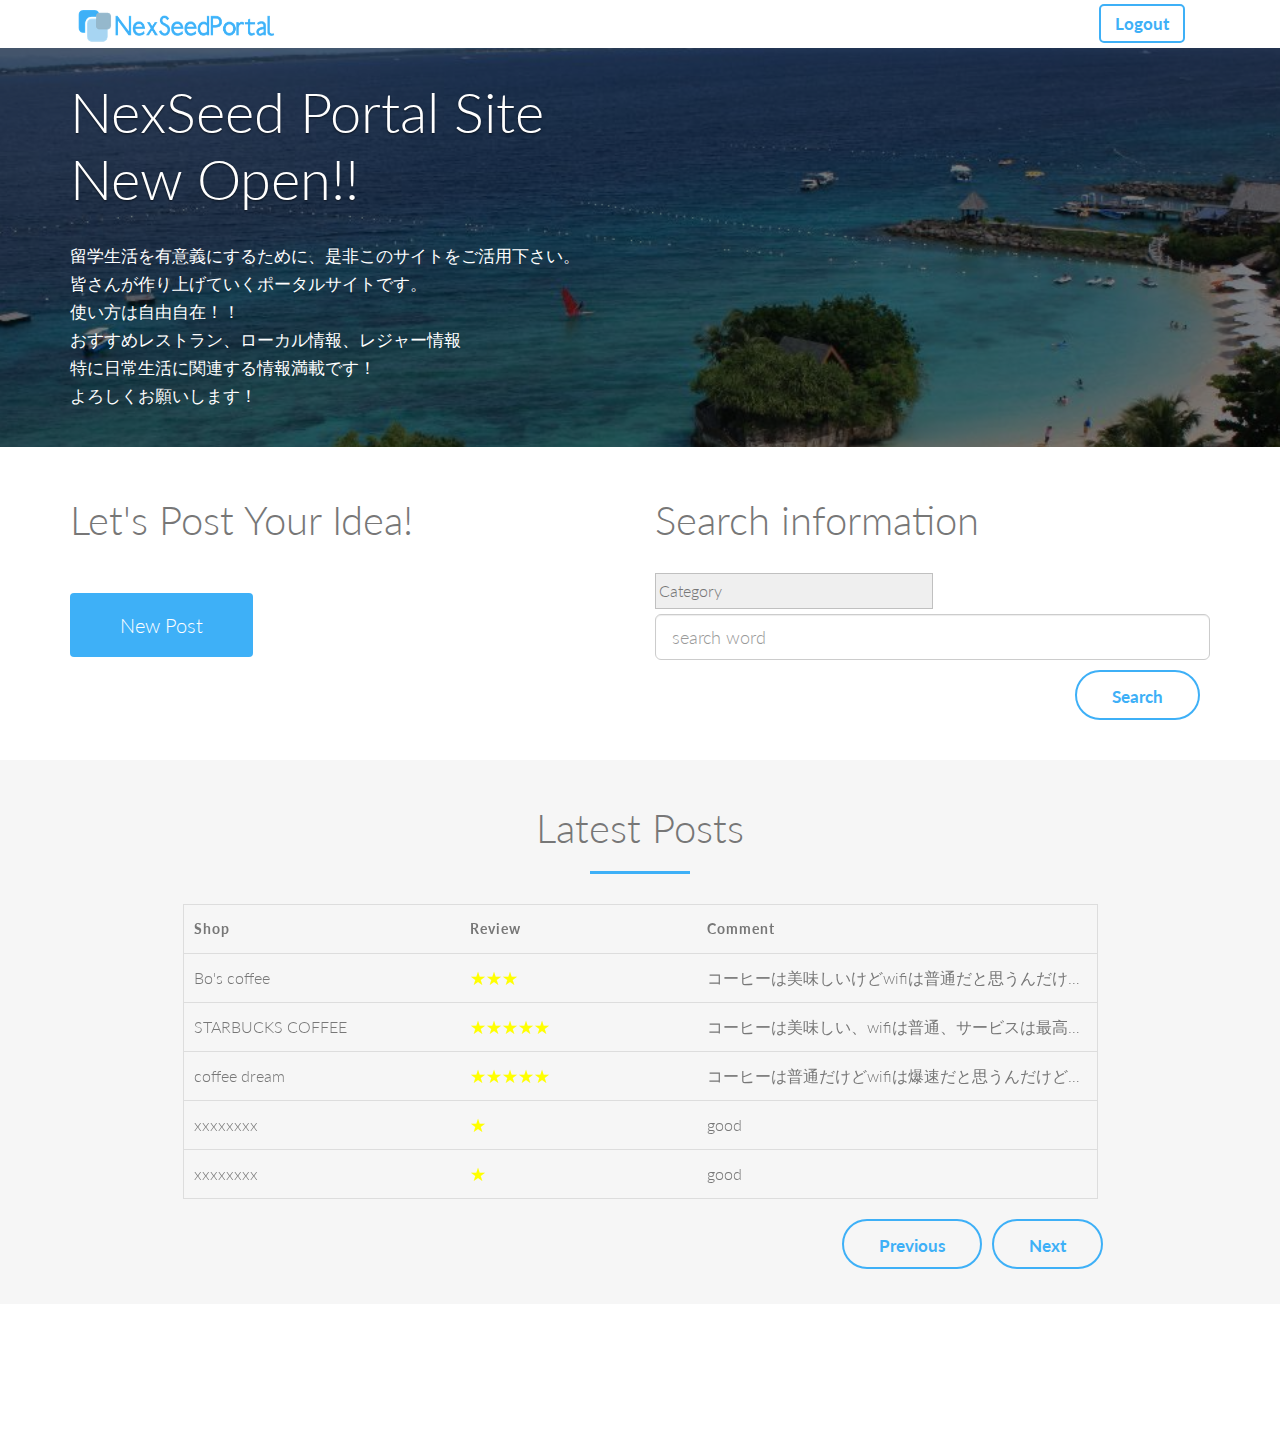
==== commit 76e346a7: "次・前を英語に変更" ====
--- a/design/index.html
+++ b/design/index.html
@@ -126,7 +126,7 @@
 			<div class="title-line wow fadeInRight"></div>
 		</div>
 		<div class="row">
-			<div class="col-sm-10 col-sm-offset-1">	
+			<div class="col-sm-10 col-sm-offset-1">
 			   <div id="owl-testi" class="owl-carousel owl-theme wow fadeInUp">
 					<!-- /.testimonial 1 -->
 					<div class="testi-item">
@@ -171,8 +171,8 @@
 					</div>
 				</div>
 				<div class="btn-section">
-					<a href="" class="btn-default" style="float:right">次</a>
-					<a href="" class="btn-default" style="float:right">前</a>
+					<a href="" class="btn-default" style="float:right">Next</a>
+					<a href="" class="btn-default" style="float:right">Previous</a>
 				</div>
 			</div>	
 		</div>
--- a/asset/css/css-index.css
+++ b/asset/css/css-index.css
@@ -73,6 +73,13 @@
     position: relative;
     width: 100%;
     height: 100%;
+    display: block;
+}
+.overlay02 {
+    background-color: #ffffff;
+    position: relative;
+    width: 100%;
+    height: 10%;
     display: block;
 }
 #menu {
@@ -308,8 +315,28 @@
 	-webkit-transition: all .8s ease;
 	transition: all .8s ease;
 }
+.form-header .btns {
+	border-radius: 0;
+	height: 55px;
+	width: 47%;
+	background-color: white;
+	color: #3eb0f7;
+	border-color: #3eb0f7;
+	border: 2px solid #3eb0f7;
+	font-size: 17px !important;
+	padding: 0 33px;
+	border: none;
+	margin: 0;
+	-webkit-transition: all .8s ease;
+	transition: all .8s ease;
+}
 .form-header .btn:hover {
 	background-color: #1f96e0;
+	-webkit-transition: all .8s ease;
+	transition: all .8s ease;
+}
+.form-header .btns:hover {
+	background-color: #d3d3d3;
 	-webkit-transition: all .8s ease;
 	transition: all .8s ease;
 }
@@ -657,6 +684,7 @@
 	color: #333;
 	font-size: 1.2em;
 	height: 55px;
+	margin: 30px;
 }
 /*確認ボタン*/
 #contact-form .btn {
@@ -684,9 +712,11 @@
 	padding: 0 33px;
 	border: none;
 	border-radius: 0;
-	margin: 0;
-	-webkit-transition: all .8s ease;
-	transition: all .8s ease;
+	margin: 0px;
+	margin-right:10px;
+	-webkit-transition: all .8s ease;
+	transition: all .8s ease;
+
 }
 #contact-form .btn:hover {
 	background-color: #1f96e0;
@@ -1254,6 +1284,23 @@
 	padding: 3px;
 	cursor: pointer;
 	float: left;
+
+
+}
+.dropdown01 select {
+	position: relative;
+	width: 50%;
+	-webkit-appearance: none;
+	-moz-appearance: none;
+	appearance: none;
+	border: 1px solid #c0c0c0;
+	padding: 3px;
+	cursor: pointer;
+	float: left;
+	margin: 30px;
+	
+
+
 }
 
 .new-post {
@@ -1267,5 +1314,10 @@
 .category {
 	margin-bottom: 5px;
 }
-
-
+.aaa{
+	letter-spacing: 0.5em;
+	float: left;
+}
+
+
+
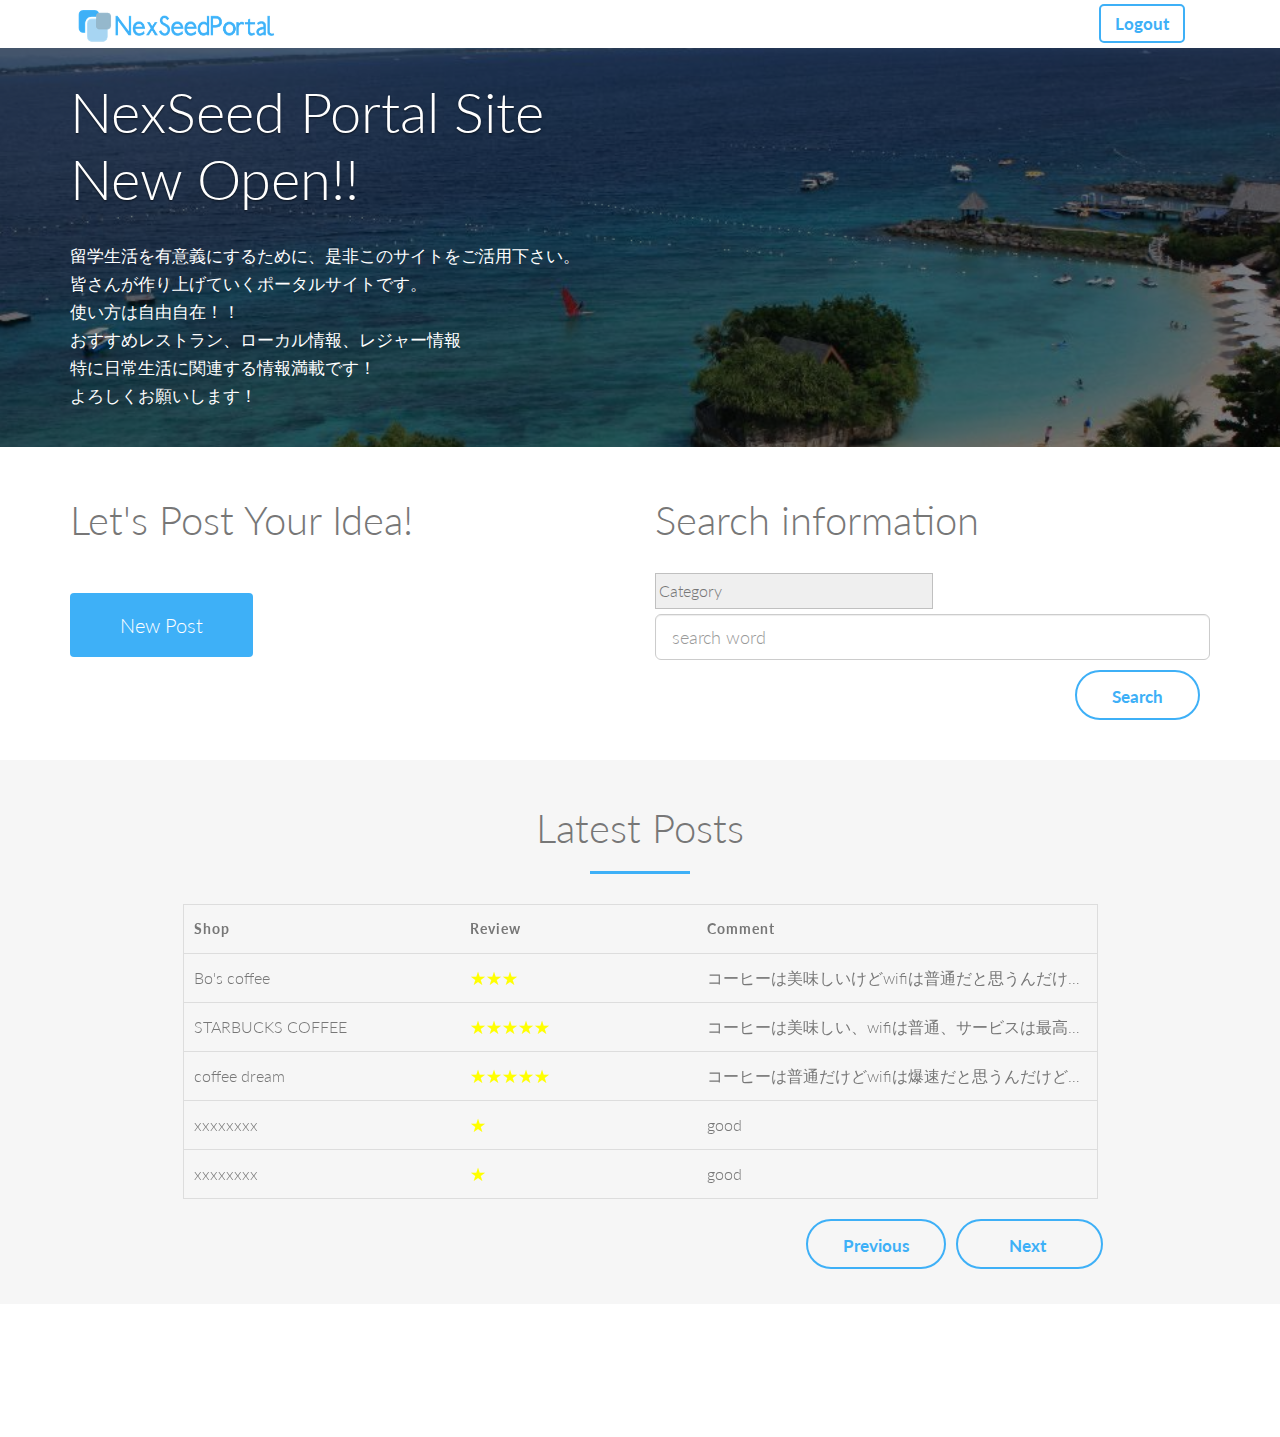
==== commit 7b64fe34: "nextボタンの大きさ変更" ====
--- a/design/index.html
+++ b/design/index.html
@@ -171,7 +171,7 @@
 					</div>
 				</div>
 				<div class="btn-section">
-					<a href="" class="btn-default" style="float:right">Next</a>
+					<a href="" class="btn-default" style="float:right">&nbsp;&nbsp;&nbsp;&nbsp;Next&nbsp;&nbsp;&nbsp;&nbsp;&nbsp;</a>
 					<a href="" class="btn-default" style="float:right">Previous</a>
 				</div>
 			</div>	
--- a/asset/css/css-index.css
+++ b/asset/css/css-index.css
@@ -76,7 +76,7 @@
     display: block;
 }
 .overlay02 {
-    background-color: #ffffff;
+    background-color: f5f5f5;
     position: relative;
     width: 100%;
     height: 10%;
@@ -1314,10 +1314,7 @@
 .category {
 	margin-bottom: 5px;
 }
-.aaa{
-	letter-spacing: 0.5em;
-	float: left;
-}
-
-
-
+/*.Reviewradio{
+	display:inline-flex; 
+	width:200px;
+}*/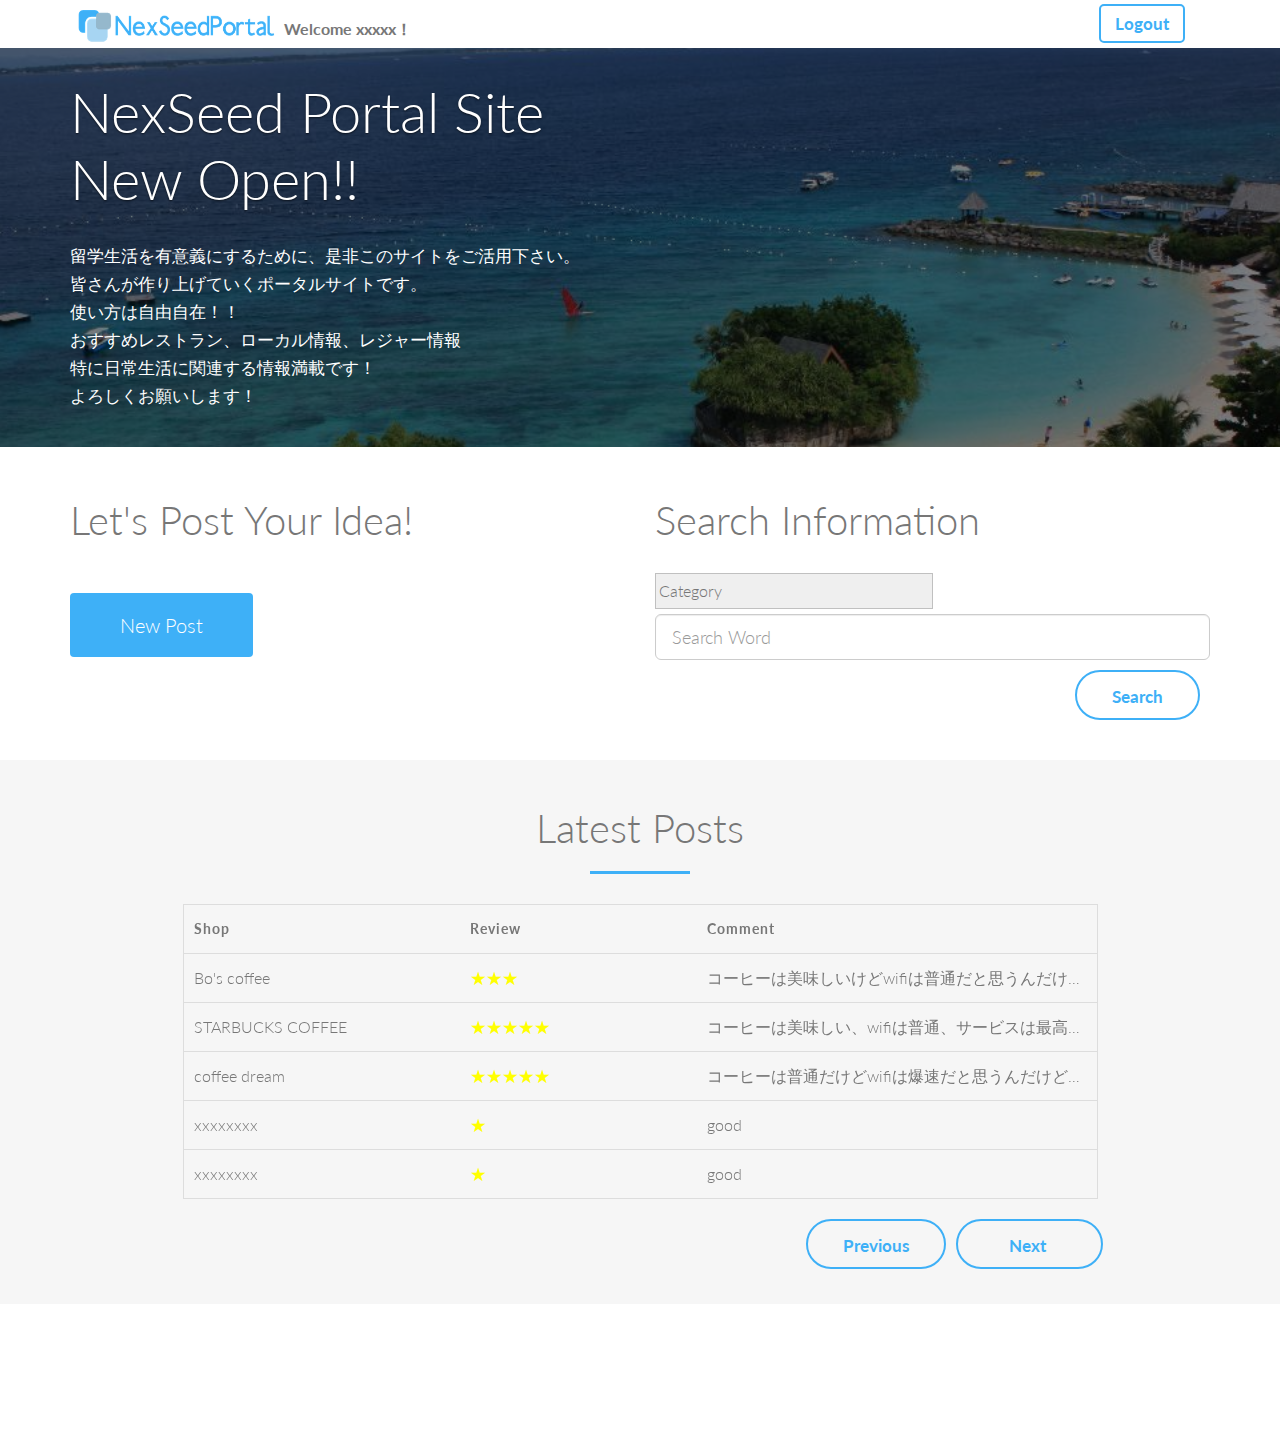
==== commit ca75e004: "ヘッダーにwelcome追加／イニシャル大文字化" ====
--- a/design/index.html
+++ b/design/index.html
@@ -40,6 +40,11 @@
 				  <span class="icon-bar"></span>
 				</button> -->
 				<a class="navbar-brand site-name" href="#"><img src="../asset/images/nex.png" alt="logo"></a>
+				<ul class="nav navbar-nav">
+				<li>
+					<div class="navbar-brand2">Welcome xxxxx！</div>
+				</li>
+				</ul>
 			  </div>
 	 		<!-- NAVIGATION -->
 			  <div id="navbar-scroll" class="collapse navbar-collapse navbar-backyard navbar-right">
@@ -100,7 +105,7 @@
 					</div>
 				</div>
 				<div class="search col-md-6 wow slideInRight">
-					<h2>Search information</h2>
+					<h2>Search Information</h2>
 					<div class="btn-section dropdown fadeInLeft">
 						<select class="category" name="category">
 							<option value="1">Category</option>
@@ -109,7 +114,7 @@
 							<option value="4">商業施設</option>
 							<option value="5">レジャー</option>
 						</select>
-						<input type="text" name="search" placeholder="search word" class="form-control input-lg" value="">
+						<input type="text" name="search" placeholder="Search Word" class="form-control input-lg" value="">
 						<a href="#1st"><input type="button" class="btn-default" value="Search"></a>
 					</div>
 				</div>
--- a/asset/css/css-index.css
+++ b/asset/css/css-index.css
@@ -106,6 +106,12 @@
 	background: transparent;
     color: #3eb0f7;
 }
+
+.navbar-brand2 {
+	margin-top: 15px;
+	font-weight: bold;
+}
+
 .btn-default {
 	font-size: 17px;
 	margin: 10px 0 10px;
@@ -706,7 +712,7 @@
 	height: 55px;
 	width: 100%;
 	background-color: #e6e6fa;
-	color: #ffffff;
+	color: #3eb0f7;
 	font-size: 17px !important;
 	line-height: 18px;
 	padding: 0 33px;
@@ -714,6 +720,7 @@
 	border-radius: 0;
 	margin: 0px;
 	margin-right:10px;
+	border: 2px solid #3eb0f7;
 	-webkit-transition: all .8s ease;
 	transition: all .8s ease;
 
@@ -1298,6 +1305,7 @@
 	cursor: pointer;
 	float: left;
 	margin: 30px;
+	height: 55px;
 	
 
 
